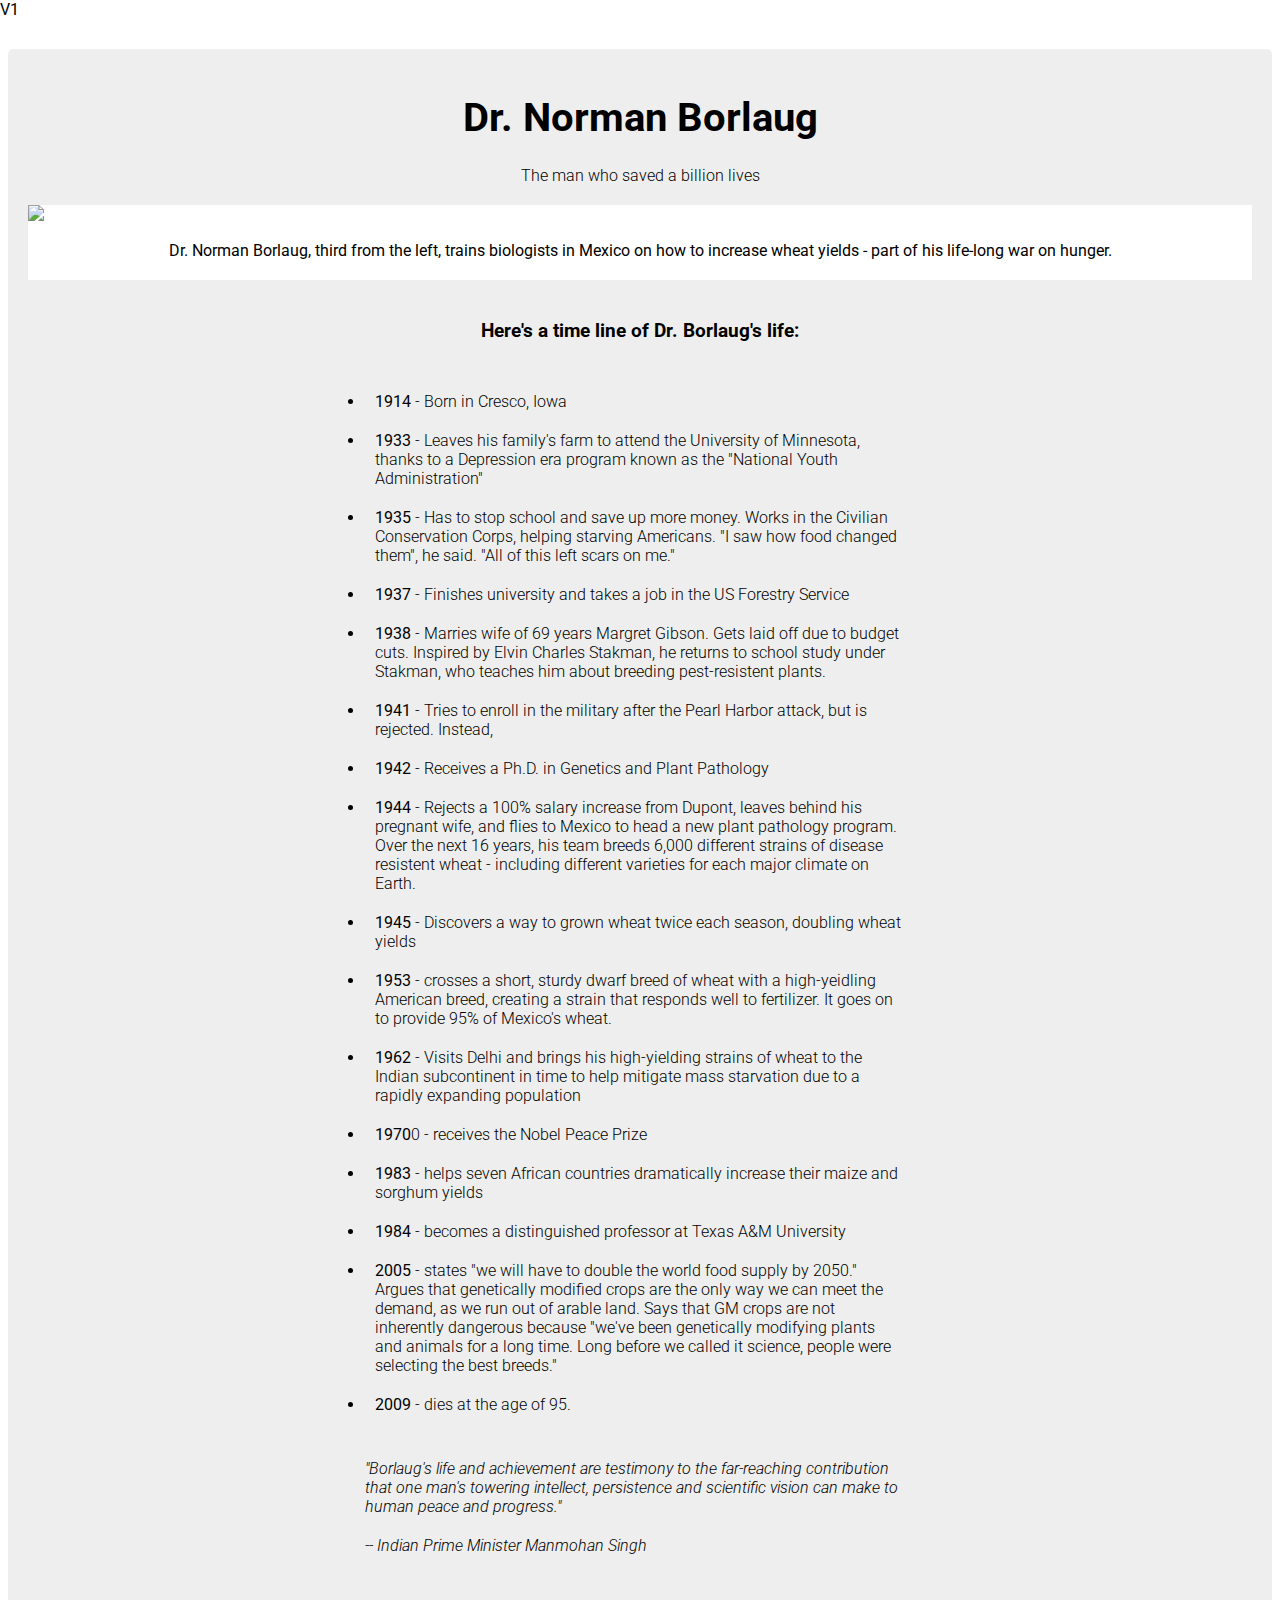
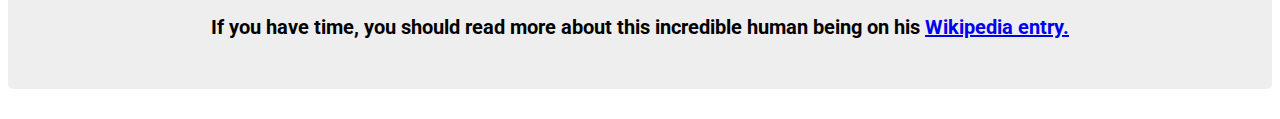
==== index.html @ 7a56a691 "V1" ====
<!DOCTYPE html>
<html lang="en">

<head>
    <meta charset="UTF-8">
    <meta name="viewport" content="width=device-width, initial-scale=1.0">
    <title>Document</title>
    <link href="https://fonts.googleapis.com/css2?family=Roboto:ital,wght@0,100;0,300;0,500;1,300;1,400&display=swap" rel="stylesheet">
    <link rel="stylesheet" href="style.css">
    
</head>

<body>

    <div>V1</div>
    <main id="main">
        <div id="title">
            <h1> Dr. Norman Borlaug</h1></a>
            <p>The man who saved a billion lives</p>
        </div>
        <figure id="img-div">
            <img id="image" src="https://c2.staticflickr.com/4/3689/10613180113_fdf7bcd316_b.jpg">
            <figcaption id="img-caption">Dr. Norman Borlaug, third from the left, trains biologists in Mexico on how
                to increase wheat yields - part of his life-long war on hunger.</figcaption>

        </figure>
        <div class="container">
            <div id="tribute-info">
                <h3>Here's a time line of Dr. Borlaug's life:</h3>
                <ul>
                    <li><b>1914</b> - Born in Cresco, Iowa</li>
                    <li><b>1933</b> - Leaves his family's farm to attend the University of Minnesota, thanks to a
                        Depression
                        era program known as the "National Youth Administration"</li>
                    <li><b>1935</b> - Has to stop school and save up more money. Works in the Civilian Conservation Corps,
                        helping starving Americans. "I saw how food changed them", he said. "All of this left scars
                        on
                        me."</li>
                    <li><b>1937</b> - Finishes university and takes a job in the US Forestry Service</li>
                    <li><b>1938</b> - Marries wife of 69 years Margret Gibson. Gets laid off due to budget cuts. Inspired
                        by
                        Elvin Charles Stakman, he returns to school study under Stakman, who teaches him about
                        breeding
                        pest-resistent plants.</li>
                    <li><b>1941</b> - Tries to enroll in the military after the Pearl Harbor attack, but is rejected.
                        Instead,
                        <!-- nGOC DIEP -->
                        <!-- NGỌC DIỆP -->
   
                        <li><b>1942</b> - Receives a Ph.D. in Genetics and Plant Pathology</li>
   
                    <li><b>1944</b> - Rejects a 100% salary increase from Dupont, leaves behind his pregnant wife, and
                        flies to
                        Mexico to head a new plant pathology program. Over the next 16 years, his team breeds 6,000
                        different strains of disease resistent wheat - including different varieties for each major
                        climate on Earth.</li>
                    <li><b>1945</b> - Discovers a way to grown wheat twice each season, doubling wheat yields</li>
                    <li><b>1953</b> - crosses a short, sturdy dwarf breed of wheat with a high-yeidling American breed,
                        creating a strain that responds well to fertilizer. It goes on to provide 95% of Mexico's
                        wheat.
                    </li>
                    <li><b>1962</b> - Visits Delhi and brings his high-yielding strains of wheat to the Indian subcontinent
                        in
                        time to help mitigate mass starvation due to a rapidly expanding population</li>
                    <li><b>1970</b>0 - receives the Nobel Peace Prize</li>
                    <li><b>1983</b> - helps seven African countries dramatically increase their maize and sorghum yields
                    </li>
                    <li><b>1984</b> - becomes a distinguished professor at Texas A&M University</li>
                    <li><b>2005</b> - states "we will have to double the world food supply by 2050." Argues that
                        genetically
                        modified crops are the only way we can meet the demand, as we run out of arable land. Says
                        that
                        GM crops are not inherently dangerous because "we've been genetically modifying plants and
                        animals for a long time. Long before we called it science, people were selecting the best
                        breeds."</li>
                    <li><b>2009</b> - dies at the age of 95.</li>

                </ul>
                <blockquote>
                    <p> "Borlaug's life and achievement are testimony to the far-reaching contribution that one
                        man's
                        towering intellect, persistence and scientific vision can make to human peace and
                        progress."</p>
                    <cite>
                        -- Indian Prime Minister Manmohan Singh
                    </cite>
                   
                </blockquote>
            </div>
        </div>

        <h4>If you have time, you should read more about this incredible human being on his <a id="tribute-link"
            href="https://en.wikipedia.org/wiki/Norman_Borlaug" target="_blank">Wikipedia entry.</a></h4>

    </main>

    
</body>

</html>
---- style.css ----
* {
    padding: 0px;
    margin: 0px;
}
body{
    font-family: 'Roboto', sans-serif;
}

#main {
    
    margin: 30px 8px;
    padding: 20px;
    border-radius: 5px;
    background: #eee;
}
h1{
    padding-top: 25px;
    font-size: 40px;
}
p{  font-weight: 300;
    padding-top: 25px;
    font-size: 16px;
    padding-bottom: 20px;
}
#title {
    font-weight: 500;
    text-align: center;
}
#image{
    max-width: 100%;
    display: block;
    height: auto;
    margin: 0 auto;
}
#img-caption{
   text-align: center;
   padding-top: 20px;
   font-size: 16px;
   padding-bottom: 20px;
}
h3{
    padding: 40px;
    text-align: center;
}
ul li{
    font-weight: 300;
    padding: 10px;
    font-size: 16px;
}
.container {
    max-width: 550px;
    margin: 0 auto;
    
}

#img-div {
    background-color: white;
}
blockquote{
    font-style: italic;
    margin-top: 10px;
}
cite{
  
    font-style: italic;
   font-weight: 300;
}
h4{
    text-align: center;
    font-size: 20px;
    margin-top: 60px;
    margin-bottom: 30px;
}
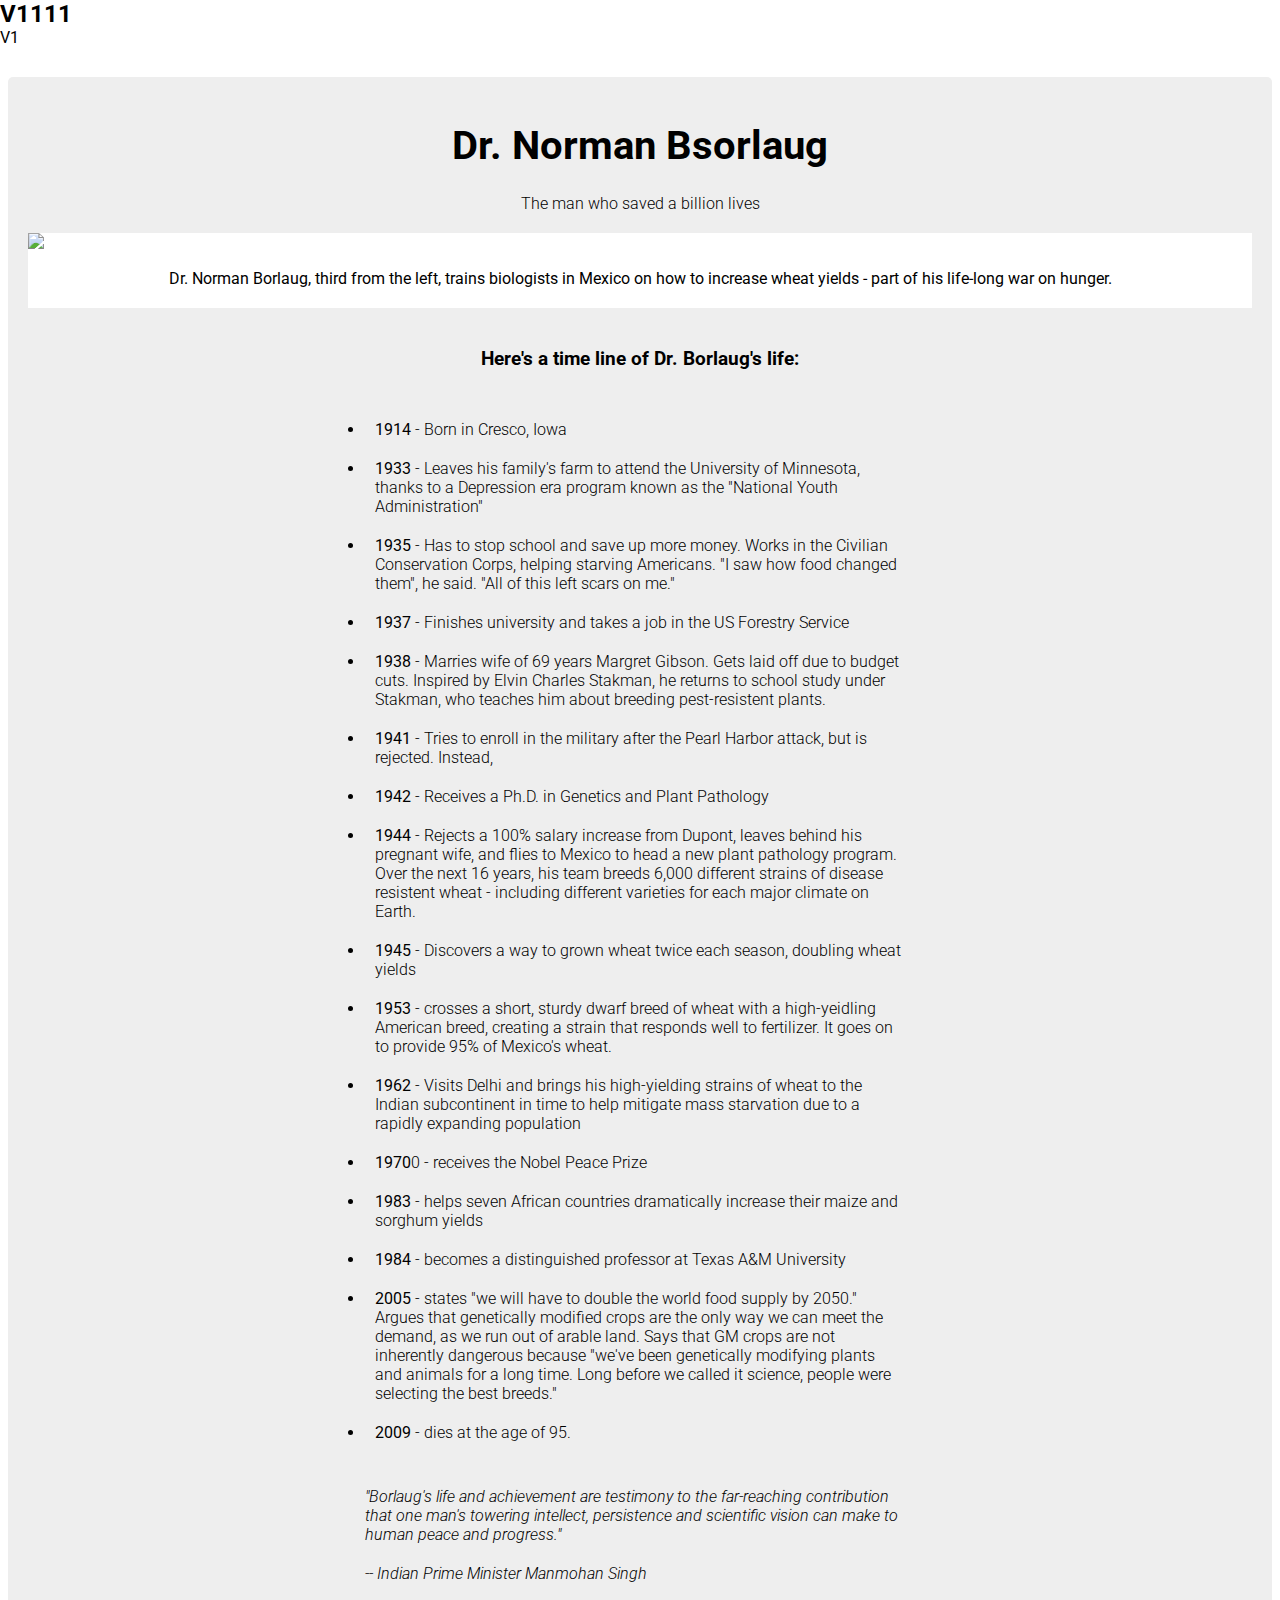
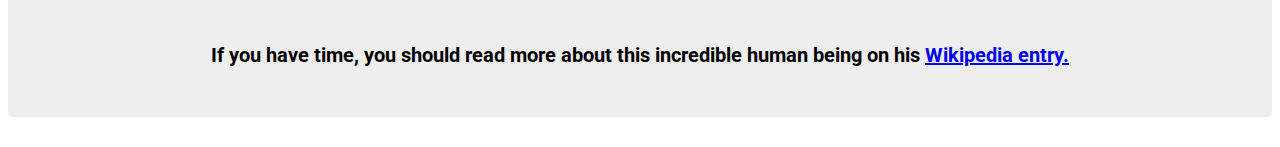
==== commit 93225458: "Merge branch 'v1' of https://github.com/alietran/A_tribute_page into v1" ====
--- a/index.html
+++ b/index.html
@@ -5,17 +5,21 @@
     <meta charset="UTF-8">
     <meta name="viewport" content="width=device-width, initial-scale=1.0">
     <title>Document</title>
-    <link href="https://fonts.googleapis.com/css2?family=Roboto:ital,wght@0,100;0,300;0,500;1,300;1,400&display=swap" rel="stylesheet">
+    <link href="https://fonts.googleapis.com/css2?family=Roboto:ital,wght@0,100;0,300;0,500;1,300;1,400&display=swap"
+        rel="stylesheet">
     <link rel="stylesheet" href="style.css">
-    
+
 </head>
 
 <body>
+    <h2>V1111</h2>
+   
+
 
     <div>V1</div>
     <main id="main">
         <div id="title">
-            <h1> Dr. Norman Borlaug</h1></a>
+            <h1> Dr. Norman Bsorlaug</h1></a>
             <p>The man who saved a billion lives</p>
         </div>
         <figure id="img-div">
@@ -32,12 +36,14 @@
                     <li><b>1933</b> - Leaves his family's farm to attend the University of Minnesota, thanks to a
                         Depression
                         era program known as the "National Youth Administration"</li>
-                    <li><b>1935</b> - Has to stop school and save up more money. Works in the Civilian Conservation Corps,
+                    <li><b>1935</b> - Has to stop school and save up more money. Works in the Civilian Conservation
+                        Corps,
                         helping starving Americans. "I saw how food changed them", he said. "All of this left scars
                         on
                         me."</li>
                     <li><b>1937</b> - Finishes university and takes a job in the US Forestry Service</li>
-                    <li><b>1938</b> - Marries wife of 69 years Margret Gibson. Gets laid off due to budget cuts. Inspired
+                    <li><b>1938</b> - Marries wife of 69 years Margret Gibson. Gets laid off due to budget cuts.
+                        Inspired
                         by
                         Elvin Charles Stakman, he returns to school study under Stakman, who teaches him about
                         breeding
@@ -59,7 +65,8 @@
                         creating a strain that responds well to fertilizer. It goes on to provide 95% of Mexico's
                         wheat.
                     </li>
-                    <li><b>1962</b> - Visits Delhi and brings his high-yielding strains of wheat to the Indian subcontinent
+                    <li><b>1962</b> - Visits Delhi and brings his high-yielding strains of wheat to the Indian
+                        subcontinent
                         in
                         time to help mitigate mass starvation due to a rapidly expanding population</li>
                     <li><b>1970</b>0 - receives the Nobel Peace Prize</li>
@@ -84,17 +91,17 @@
                     <cite>
                         -- Indian Prime Minister Manmohan Singh
                     </cite>
-                   
+
                 </blockquote>
             </div>
         </div>
 
         <h4>If you have time, you should read more about this incredible human being on his <a id="tribute-link"
-            href="https://en.wikipedia.org/wiki/Norman_Borlaug" target="_blank">Wikipedia entry.</a></h4>
+                href="https://en.wikipedia.org/wiki/Norman_Borlaug" target="_blank">Wikipedia entry.</a></h4>
 
     </main>
 
-    
+
 </body>
 
 </html>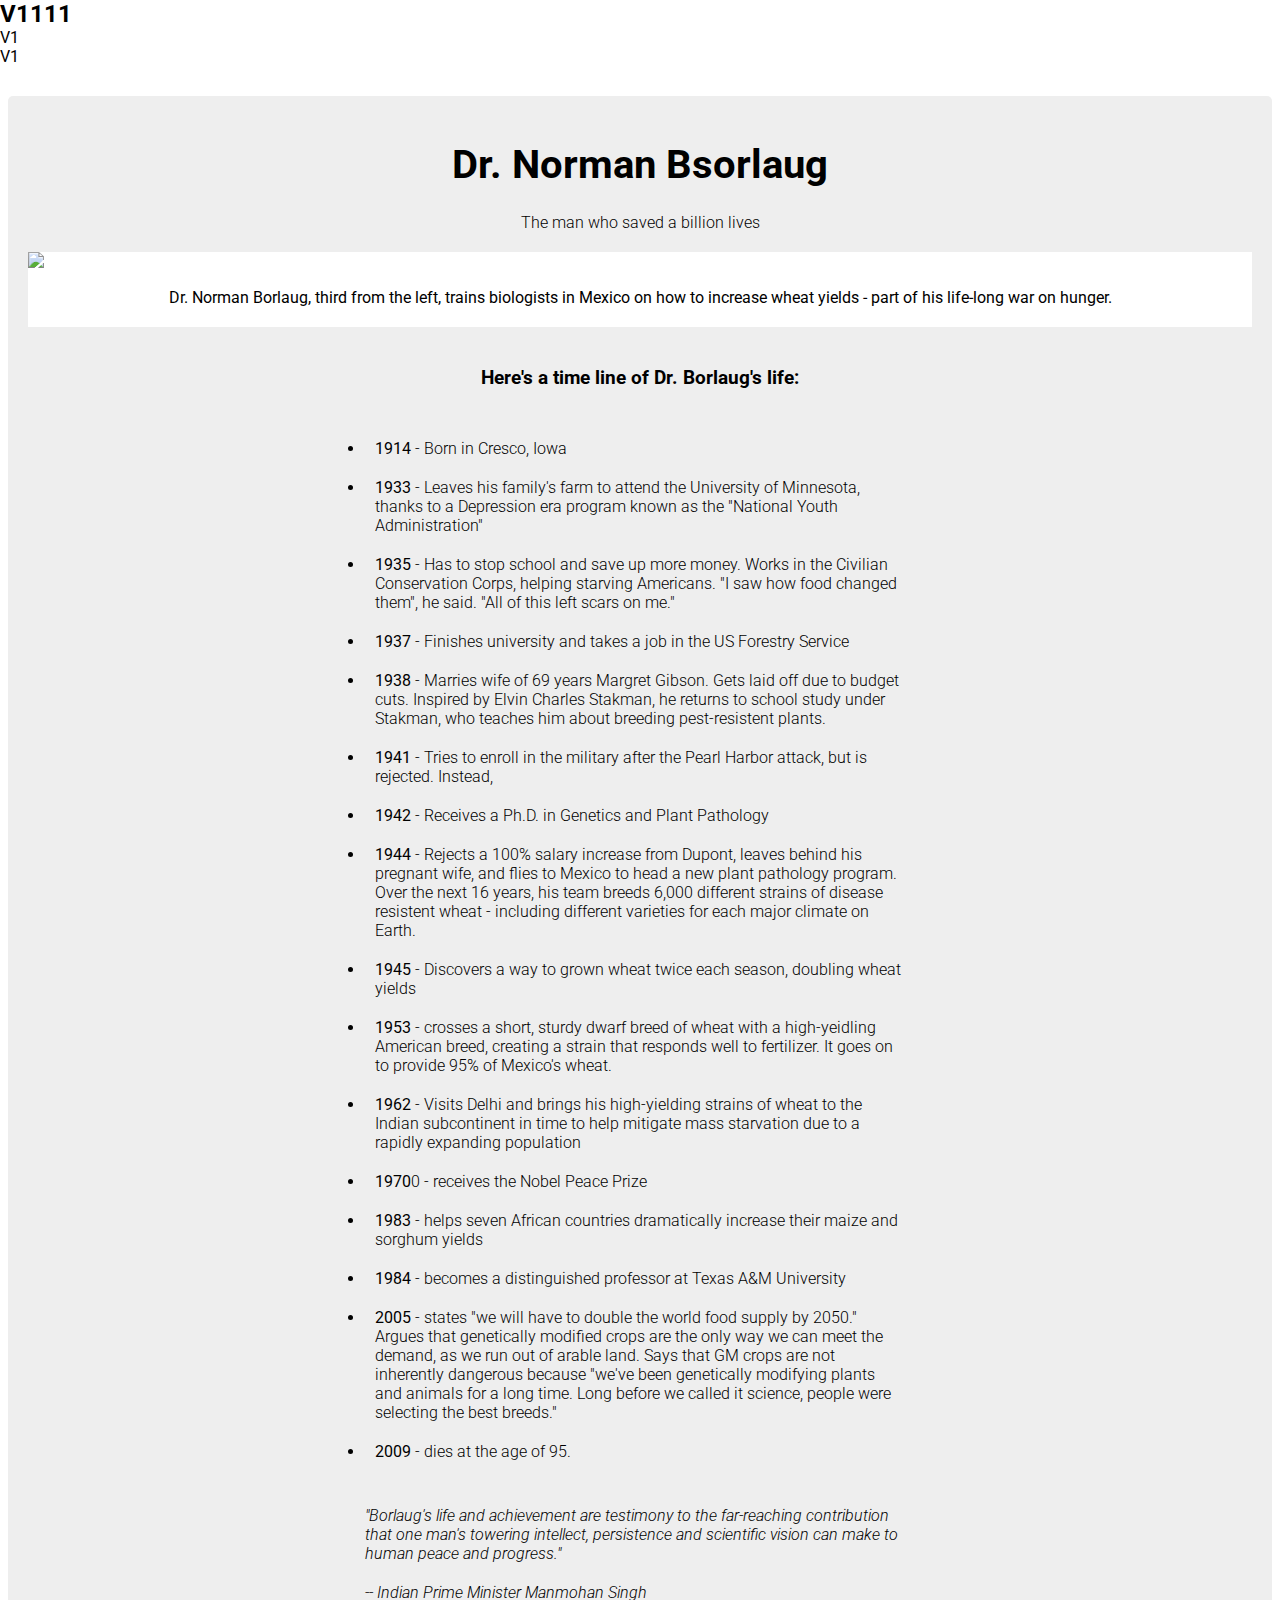
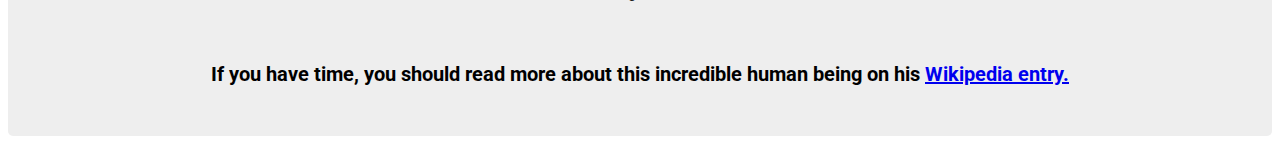
==== commit 0e6791fb: "Update index.html" ====
--- a/index.html
+++ b/index.html
@@ -14,7 +14,7 @@
 <body>
     <h2>V1111</h2>
    
-
+    <section>V1</section>
 
     <div>V1</div>
     <main id="main">
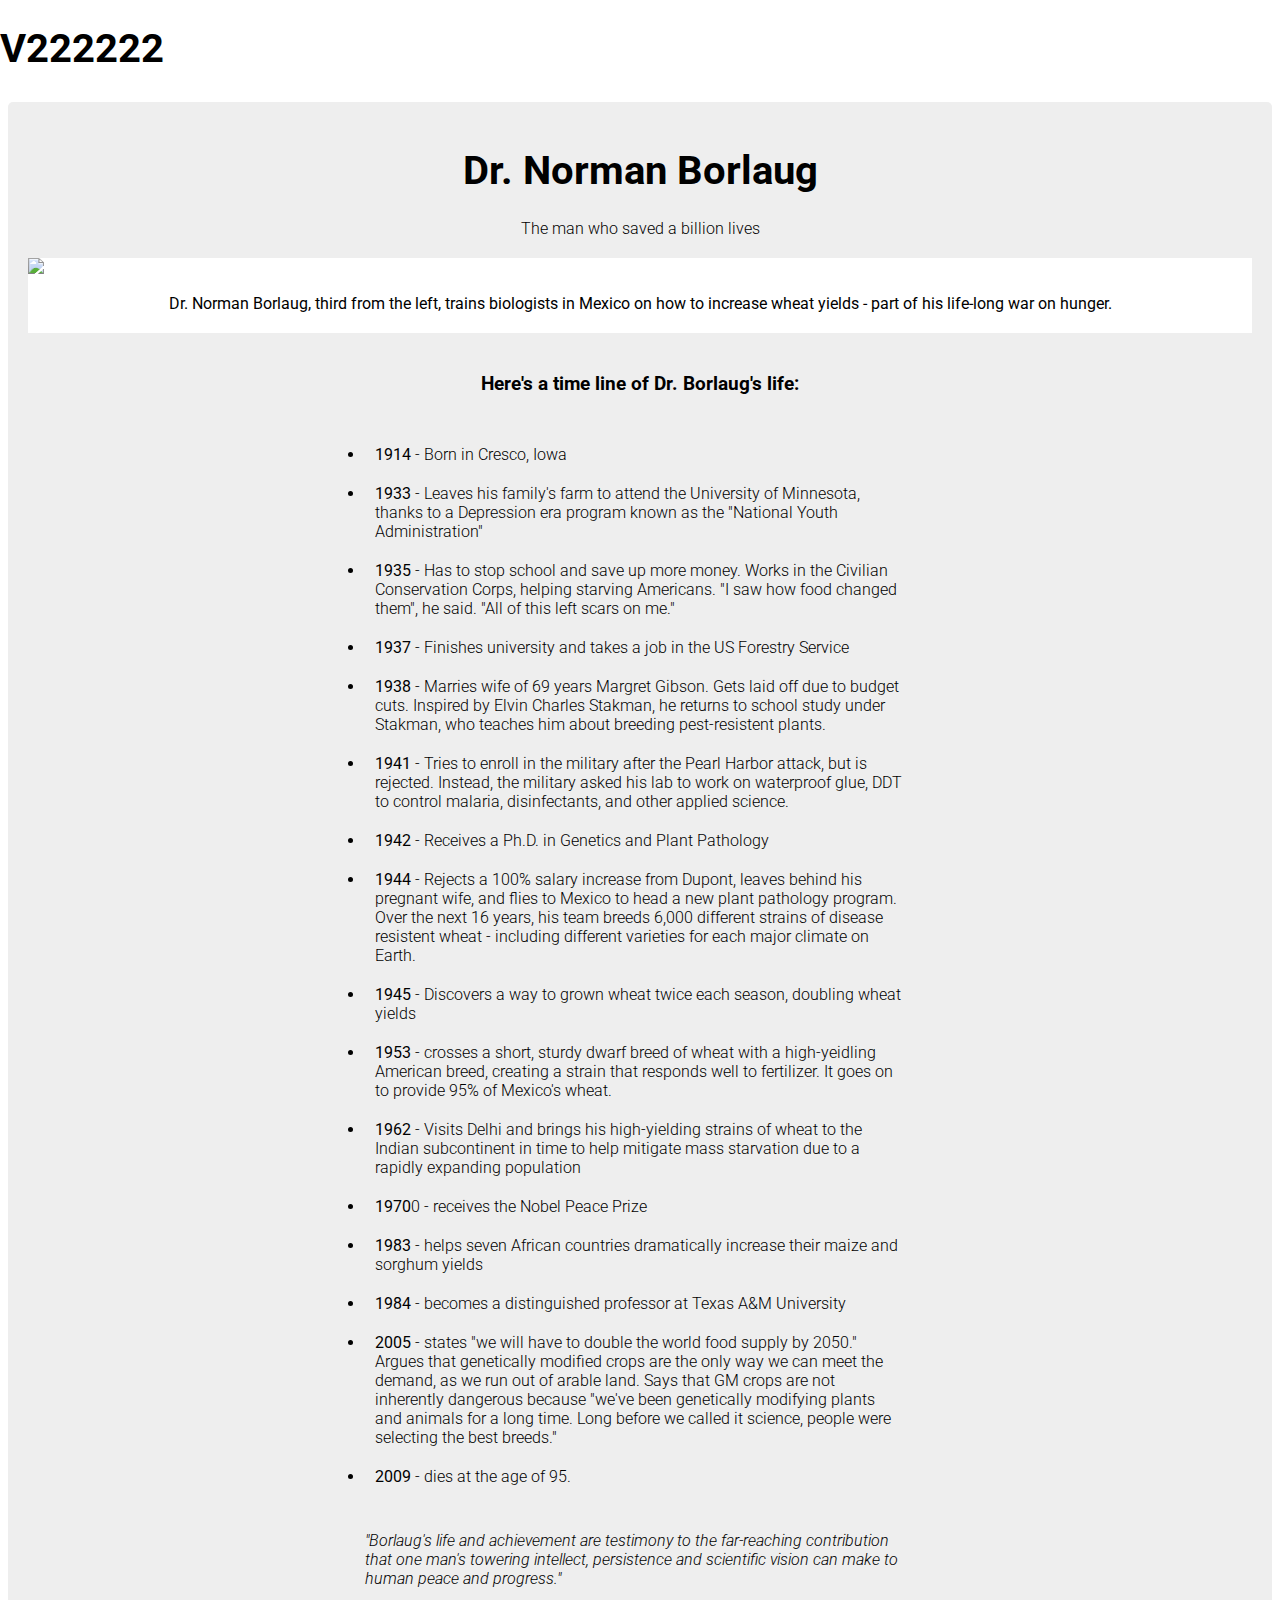
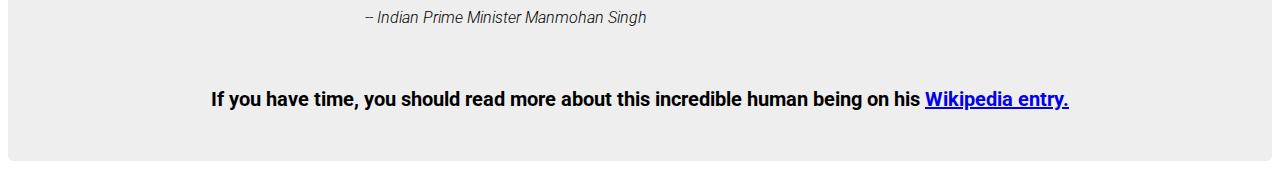
==== commit 9be54973: "Revert "Update index.html"" ====
--- a/index.html
+++ b/index.html
@@ -12,14 +12,10 @@
 </head>
 
 <body>
-    <h2>V1111</h2>
-   
-    <section>V1</section>
-
-    <div>V1</div>
+    <h1>V222222</h1>
     <main id="main">
         <div id="title">
-            <h1> Dr. Norman Bsorlaug</h1></a>
+            <h1> Dr. Norman Borlaug</h1></a>
             <p>The man who saved a billion lives</p>
         </div>
         <figure id="img-div">
@@ -50,11 +46,10 @@
                         pest-resistent plants.</li>
                     <li><b>1941</b> - Tries to enroll in the military after the Pearl Harbor attack, but is rejected.
                         Instead,
-                        <!-- nGOC DIEP -->
-                        <!-- NGỌC DIỆP -->
-   
-                        <li><b>1942</b> - Receives a Ph.D. in Genetics and Plant Pathology</li>
-   
+                        the military asked his lab to work on waterproof glue, DDT to control malaria,
+                        disinfectants,
+                        and other applied science.</li>
+                    <li><b>1942</b> - Receives a Ph.D. in Genetics and Plant Pathology</li>
                     <li><b>1944</b> - Rejects a 100% salary increase from Dupont, leaves behind his pregnant wife, and
                         flies to
                         Mexico to head a new plant pathology program. Over the next 16 years, his team breeds 6,000
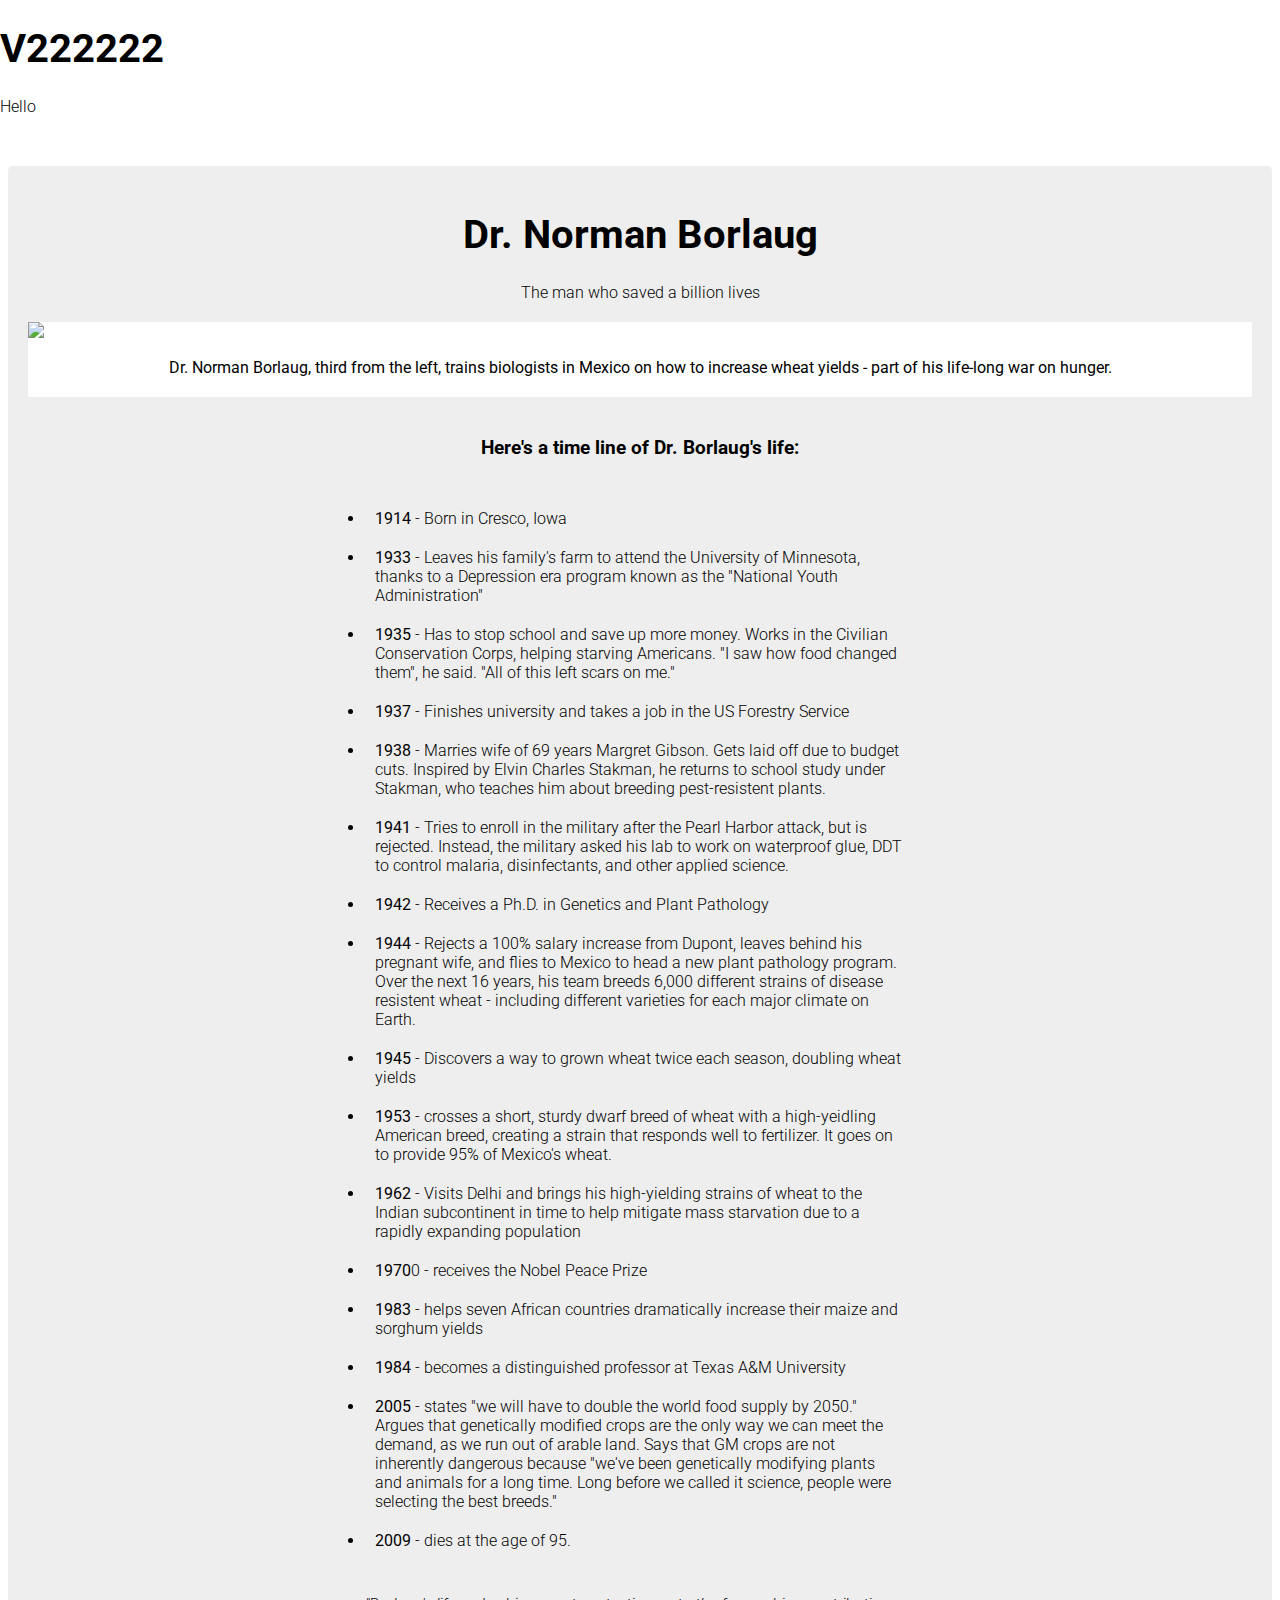
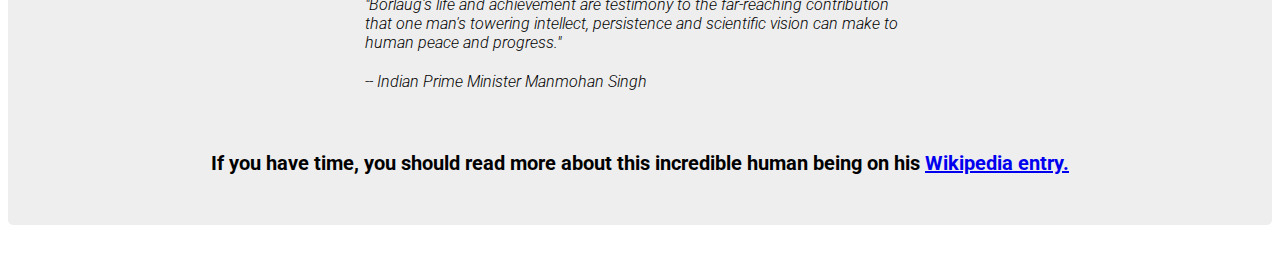
==== commit ba75a2be: "Update index.html" ====
--- a/index.html
+++ b/index.html
@@ -13,6 +13,7 @@
 
 <body>
     <h1>V222222</h1>
+   <p>Hello</p>
     <main id="main">
         <div id="title">
             <h1> Dr. Norman Borlaug</h1></a>
@@ -99,4 +100,4 @@
 
 </body>
 
-</html>+</html>
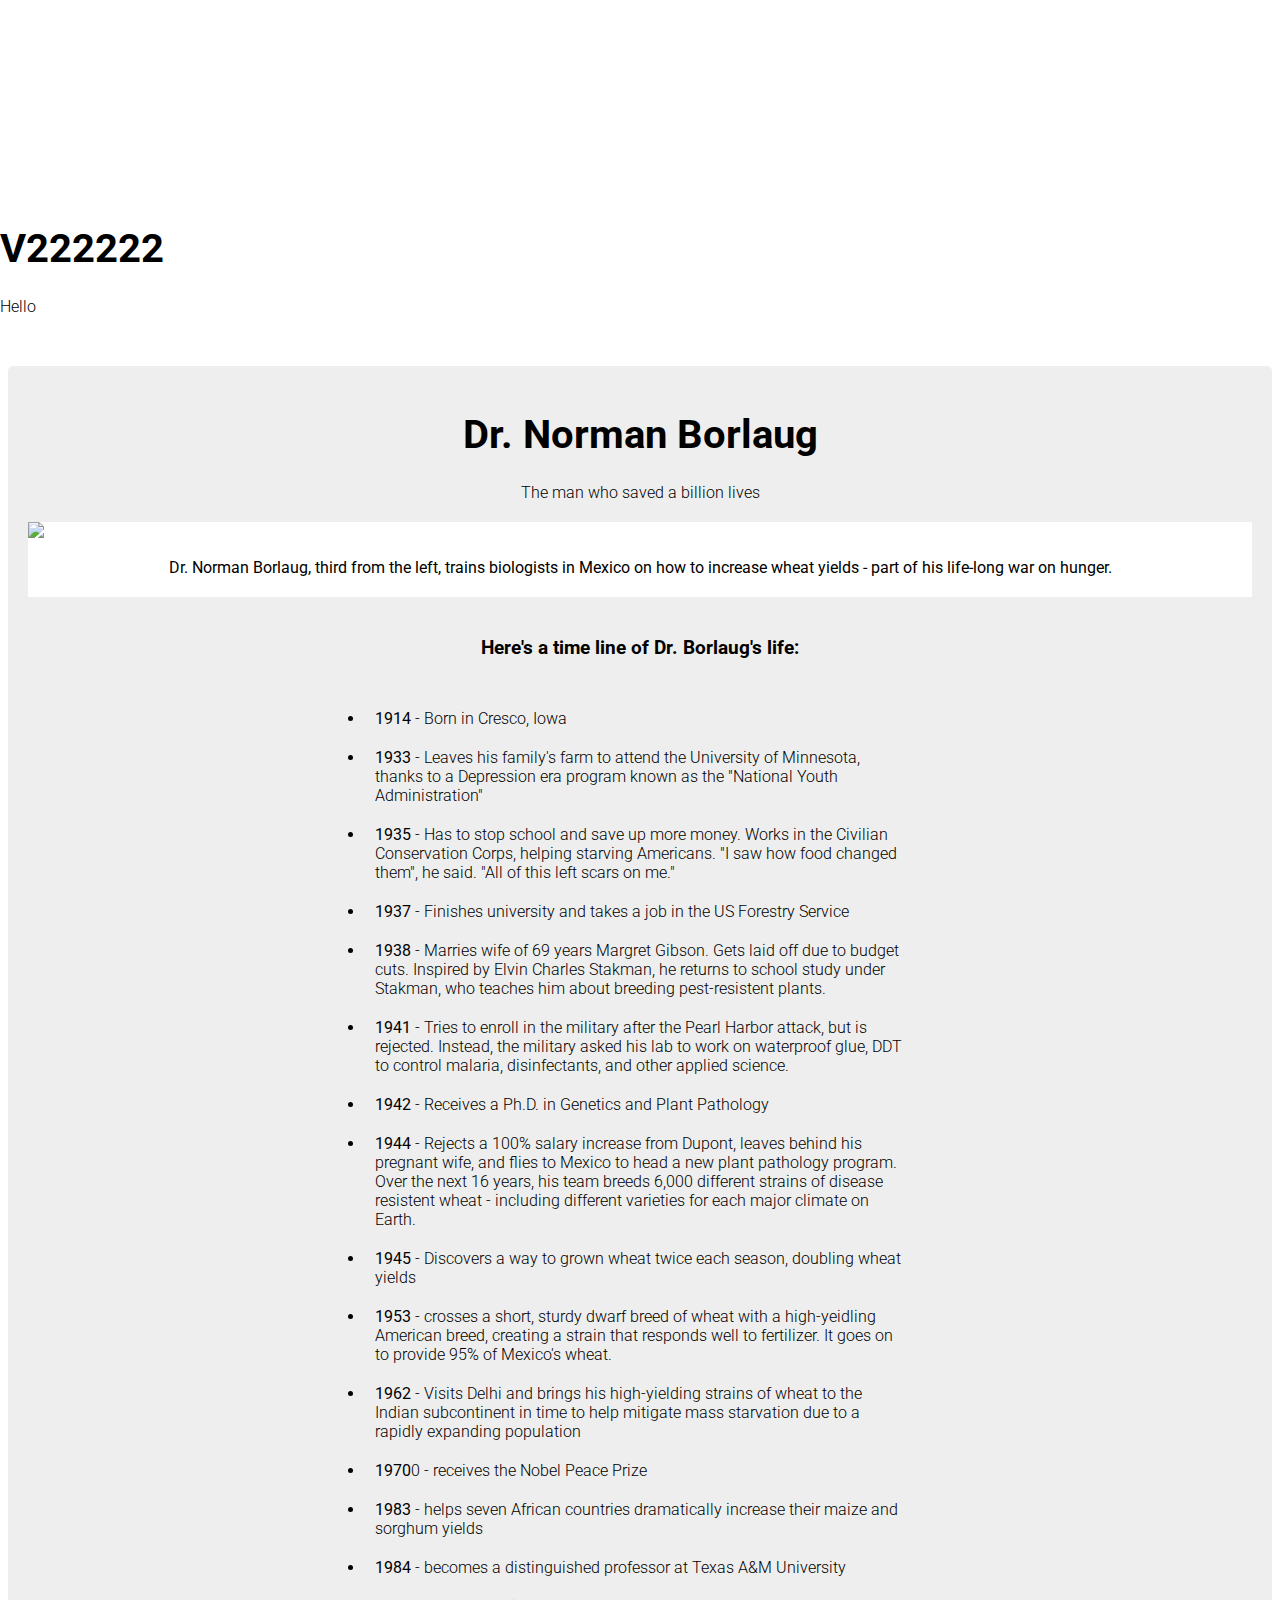
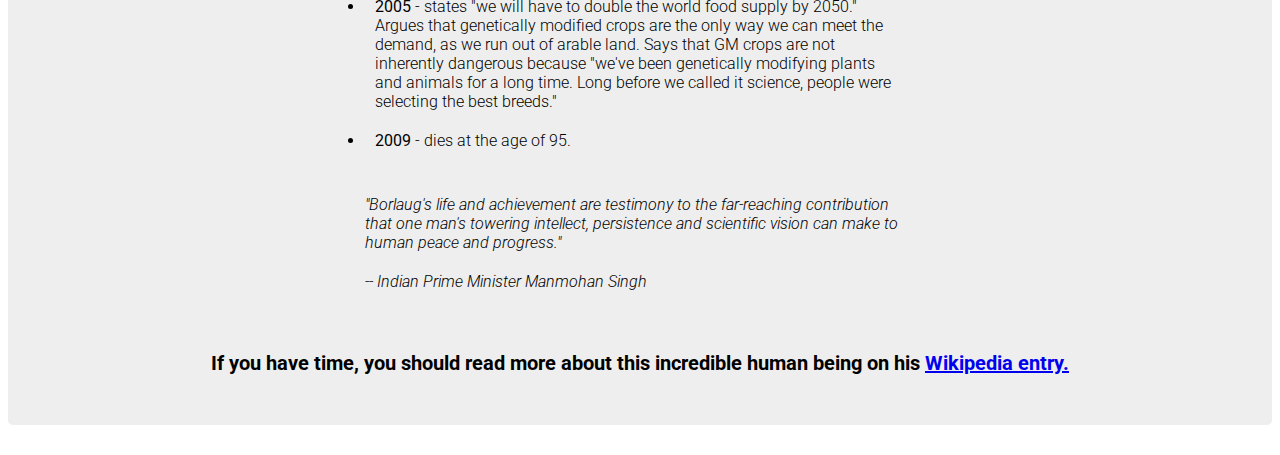
==== commit dd640b07: "update" ====
--- a/index.html
+++ b/index.html
@@ -12,11 +12,26 @@
 </head>
 
 <body>
+    <h1>
+        <h2>
+            <h3>
+                <h5></h5>
+            </h3>
+        </h2>
+    </h1>
+    <ul></ul>
+    <li></li>
+    <li></li>
+    <li></li>
+    <li></li>
+    <li></li>
     <h1>V222222</h1>
    <p>Hello</p>
+   
     <main id="main">
         <div id="title">
             <h1> Dr. Norman Borlaug</h1></a>
+          
             <p>The man who saved a billion lives</p>
         </div>
         <figure id="img-div">
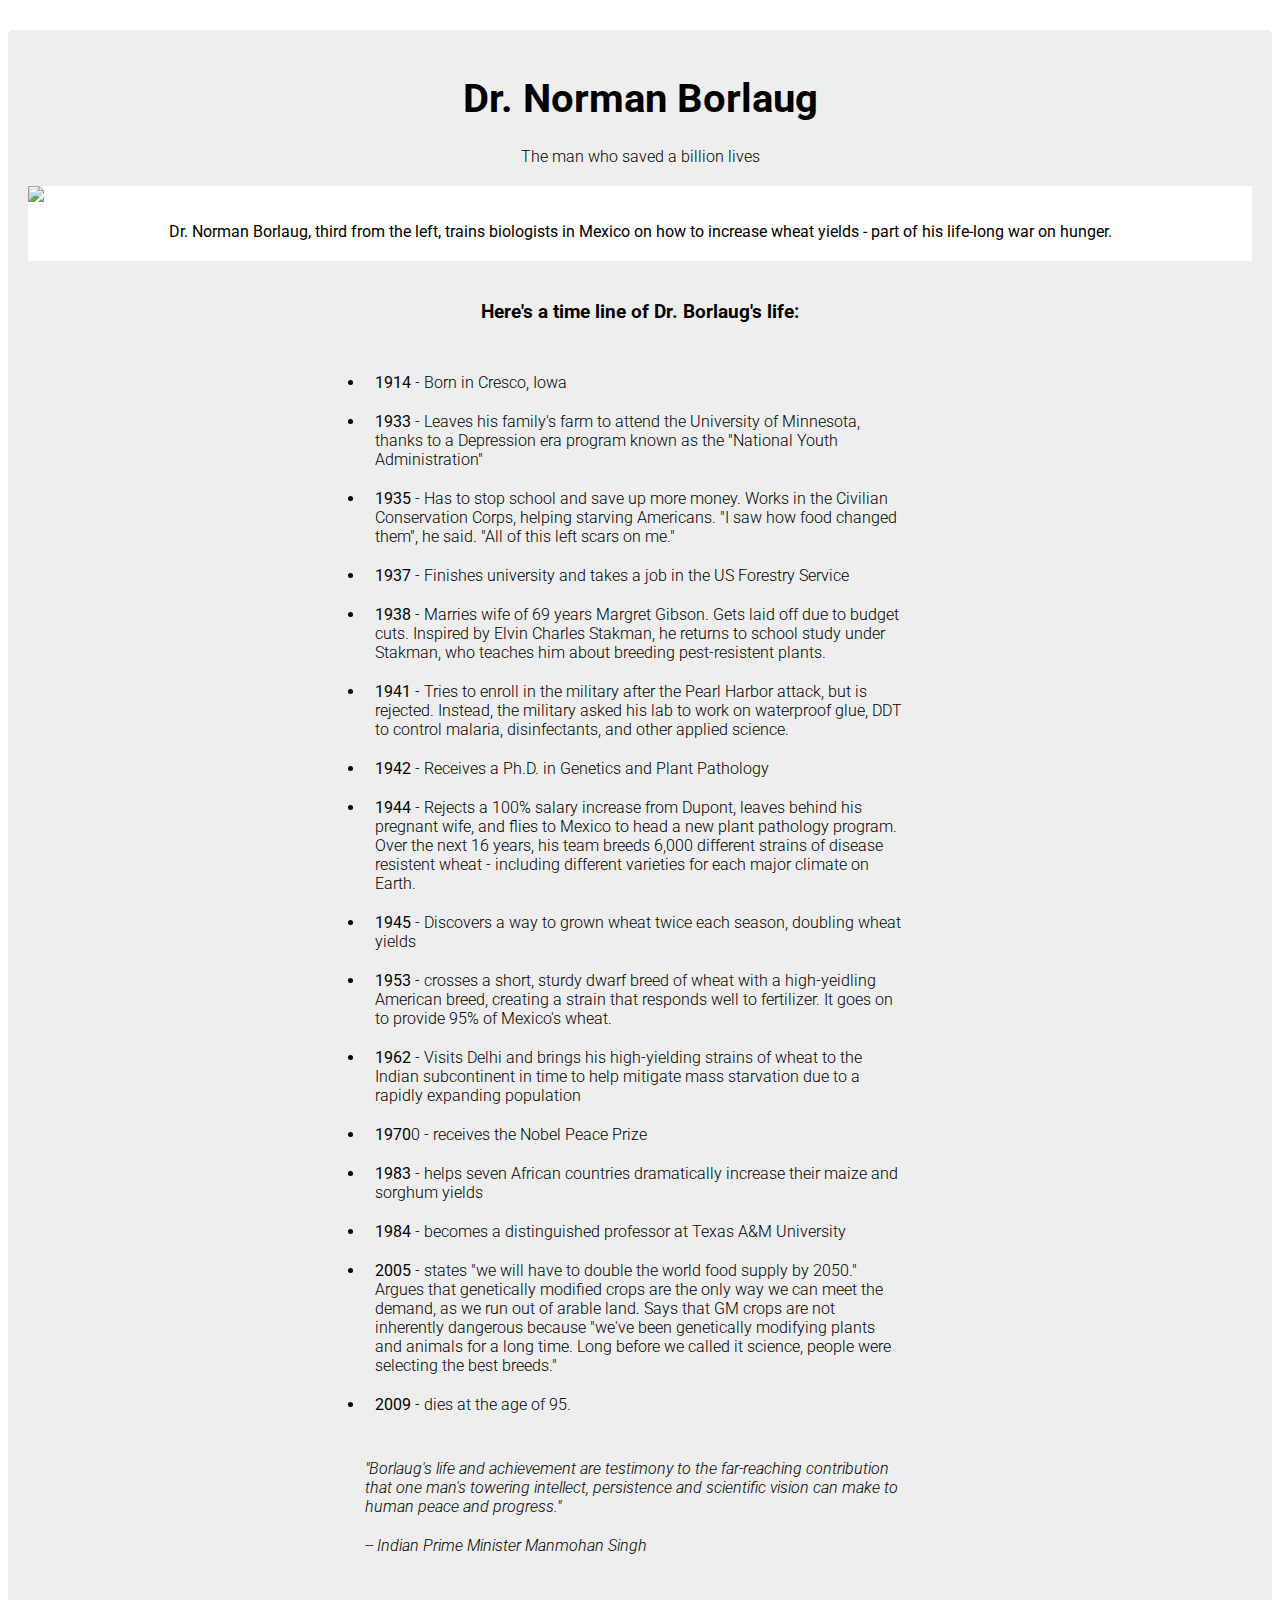
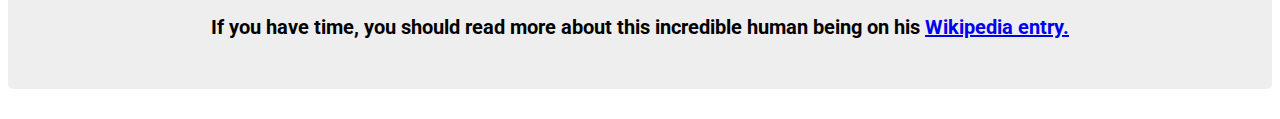
==== commit 8f310971: "Update" ====
--- a/index.html
+++ b/index.html
@@ -12,26 +12,16 @@
 </head>
 
 <body>
-    <h1>
-        <h2>
-            <h3>
-                <h5></h5>
-            </h3>
-        </h2>
-    </h1>
-    <ul></ul>
-    <li></li>
-    <li></li>
-    <li></li>
-    <li></li>
-    <li></li>
-    <h1>V222222</h1>
-   <p>Hello</p>
-   
+    <!-- LE THANH DAT  -->
+
+
+
+    <!-- TRAN THI NGOC DIEP  -->
+
     <main id="main">
         <div id="title">
             <h1> Dr. Norman Borlaug</h1></a>
-          
+
             <p>The man who saved a billion lives</p>
         </div>
         <figure id="img-div">
@@ -115,4 +105,4 @@
 
 </body>
 
-</html>
+</html>